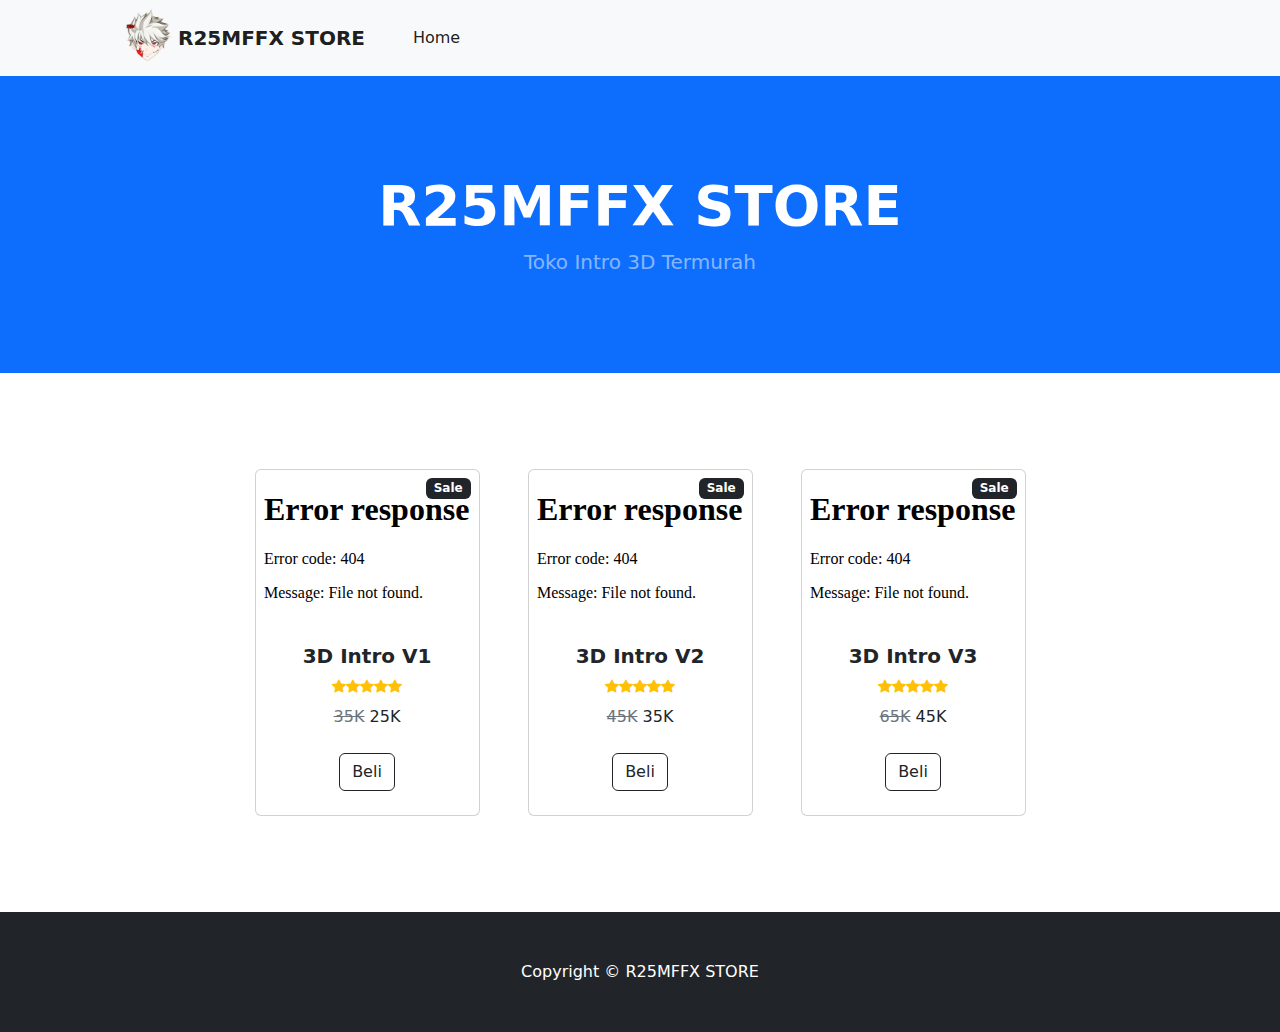
==== index.html @ 2eec76f4 "Add files via upload" ====
<!DOCTYPE html>
<html lang="en">
    <head>
        <meta charset="utf-8" />
        <meta name="viewport" content="width=device-width, initial-scale=1, shrink-to-fit=no" />
        <meta name="description" content="" />
        <meta name="author" content="" />
        <title>R25MFFX STORE</title>
        <!-- Favicon-->
        <link rel="icon" type="image/x-icon" href="assets/images/1732852155211.png" />
        <!-- Bootstrap icons-->
        <link href="https://cdn.jsdelivr.net/npm/bootstrap-icons@1.5.0/font/bootstrap-icons.css" rel="stylesheet" />
        <!-- Core theme CSS (includes Bootstrap)-->
        <link href="css/styles.css" rel="stylesheet" />
    </head>
    <body>
        <!-- Navigation-->
        <nav class="navbar navbar-expand-lg navbar-light bg-light">
            <div class="container px-4 px-lg-5">
                <img src="assets/images/1732852155211.png" height="60px" width="60px">
                <strong><a class="navbar-brand" href="index.html">R25MFFX STORE</a></strong>
                <button class="navbar-toggler" type="button" data-bs-toggle="collapse" data-bs-target="#navbarSupportedContent" aria-controls="navbarSupportedContent" aria-expanded="false" aria-label="Toggle navigation"><span class="navbar-toggler-icon"></span></button>
                <div class="collapse navbar-collapse" id="navbarSupportedContent">
                    <ul class="navbar-nav me-auto mb-2 mb-lg-0 ms-lg-4">
                        <li class="nav-item"><a class="nav-link active" aria-current="page" href="index.html">Home</a></li>
                        
                    </ul>
                </div>
            </div>
        </nav>
        <!-- Header-->
        <header class="bg-primary py-5">
            <div class="container px-4 px-lg-5 my-5">
                <div class="text-center text-white">
                    <h1 class="display-4 fw-bolder">R25MFFX STORE</h1>
                    <p class="lead fw-normal text-white-50 mb-0">Toko Intro 3D Termurah</p>
                </div>
            </div>
        </header>
        <!-- Section-->
        <section class="py-5">
            <div class="container px-4 px-lg-5 mt-5">
                <div class="row gx-4 gx-lg-5 row-cols-2 row-cols-md-3 row-cols-xl-4 justify-content-center">
                    <div class="col mb-5">
                        <div class="card h-100">
                            <!-- Sale badge-->
                            <div class="badge bg-dark text-white position-absolute" style="top: 0.5rem; right: 0.5rem">Sale</div>
                            <!-- Product image-->
                            <iframe class="card-img-top" src="assets/videos/V1 your text.mp4" alt="..." ></iframe>
                            <!-- Product details-->
                            <div class="card-body p-4">
                                <div class="text-center">
                                    <!-- Product name-->
                                    <h5 class="fw-bolder">3D Intro V1</h5>
                                    <!-- Product reviews-->
                                    <div class="d-flex justify-content-center small text-warning mb-2">
                                        <div class="bi-star-fill"></div>
                                        <div class="bi-star-fill"></div>
                                        <div class="bi-star-fill"></div>
                                        <div class="bi-star-fill"></div>
                                        <div class="bi-star-fill"></div>
                                    </div>
                                    <!-- Product price-->
                                    <span class="text-muted text-decoration-line-through">35K</span>
                                    25K
                                </div>
                            </div>
                            <!-- Product actions-->
                            <div class="card-footer p-4 pt-0 border-top-0 bg-transparent">
                                <div class="text-center"><a class="btn btn-outline-dark mt-auto" href="
                                    beli.html">Beli</a></div>
                            </div>
                        </div>
                    </div>
                    <div class="col mb-5">
                        <div class="card h-100">
                            <!-- Sale badge-->
                            <div class="badge bg-dark text-white position-absolute" style="top: 0.5rem; right: 0.5rem">Sale</div>
                            <!-- Product image-->
                            <iframe class="card-img-top" src="assets/videos/V2 your text.mp4" alt="..." ></iframe>
                            <!-- Product details-->
                            <div class="card-body p-4">
                                <div class="text-center">
                                    <!-- Product name-->
                                    <h5 class="fw-bolder">3D Intro V2</h5>
                                    <!-- Product reviews-->
                                        <div class="d-flex justify-content-center small text-warning mb-2">
                                            <div class="bi-star-fill"></div>
                                            <div class="bi-star-fill"></div>
                                            <div class="bi-star-fill"></div>
                                            <div class="bi-star-fill"></div>
                                            <div class="bi-star-fill"></div>
                                        </div>
                                    <!-- Product price-->
                                    <span class="text-muted text-decoration-line-through">45K</span>
                                    35K
                                </div>
                            </div>
                            <!-- Product actions-->
                            <div class="card-footer p-4 pt-0 border-top-0 bg-transparent">
                                <div class="text-center"><a class="btn btn-outline-dark mt-auto" href="beli2.html">Beli</a></div>
                            </div>
                        </div>
                    </div>
                    <div class="col mb-5">
                        <div class="card h-100">
                            <!-- Sale badge-->
                            <div class="badge bg-dark text-white position-absolute" style="top: 0.5rem; right: 0.5rem">Sale</div>
                            <!-- Product image-->
                            <iframe class="card-img-top" src="assets/videos/V3 your text.mp4" alt="..." ></iframe>
                            <!-- Product details-->
                            <div class="card-body p-4">
                                <div class="text-center">
                                    <!-- Product name-->
                                    <h5 class="fw-bolder">3D Intro V3</h5>
                                    <!-- Product reviews-->
                                    <div class="d-flex justify-content-center small text-warning mb-2">
                                        <div class="bi-star-fill"></div>
                                        <div class="bi-star-fill"></div>
                                        <div class="bi-star-fill"></div>
                                        <div class="bi-star-fill"></div>
                                        <div class="bi-star-fill"></div>
                                    </div>
                                    <!-- Product price-->
                                    <span class="text-muted text-decoration-line-through">65K</span>
                                    45K
                                </div>
                            </div>
                            <!-- Product actions-->
                            <div class="card-footer p-4 pt-0 border-top-0 bg-transparent">
                                <div class="text-center"><a class="btn btn-outline-dark mt-auto" href="beli3.html">Beli</a></div>
                            </div>
                        </div>
                    </div>
                </div>
            </div>
        </section>
        <!-- Footer-->
        <footer class="py-5 bg-dark">
            <div class="container"><p class="m-0 text-center text-white">Copyright &copy; R25MFFX STORE</p></div>
        </footer>
        <!-- Bootstrap core JS-->
        <script src="https://cdn.jsdelivr.net/npm/bootstrap@5.2.3/dist/js/bootstrap.bundle.min.js"></script>
        
    </body>
</html>
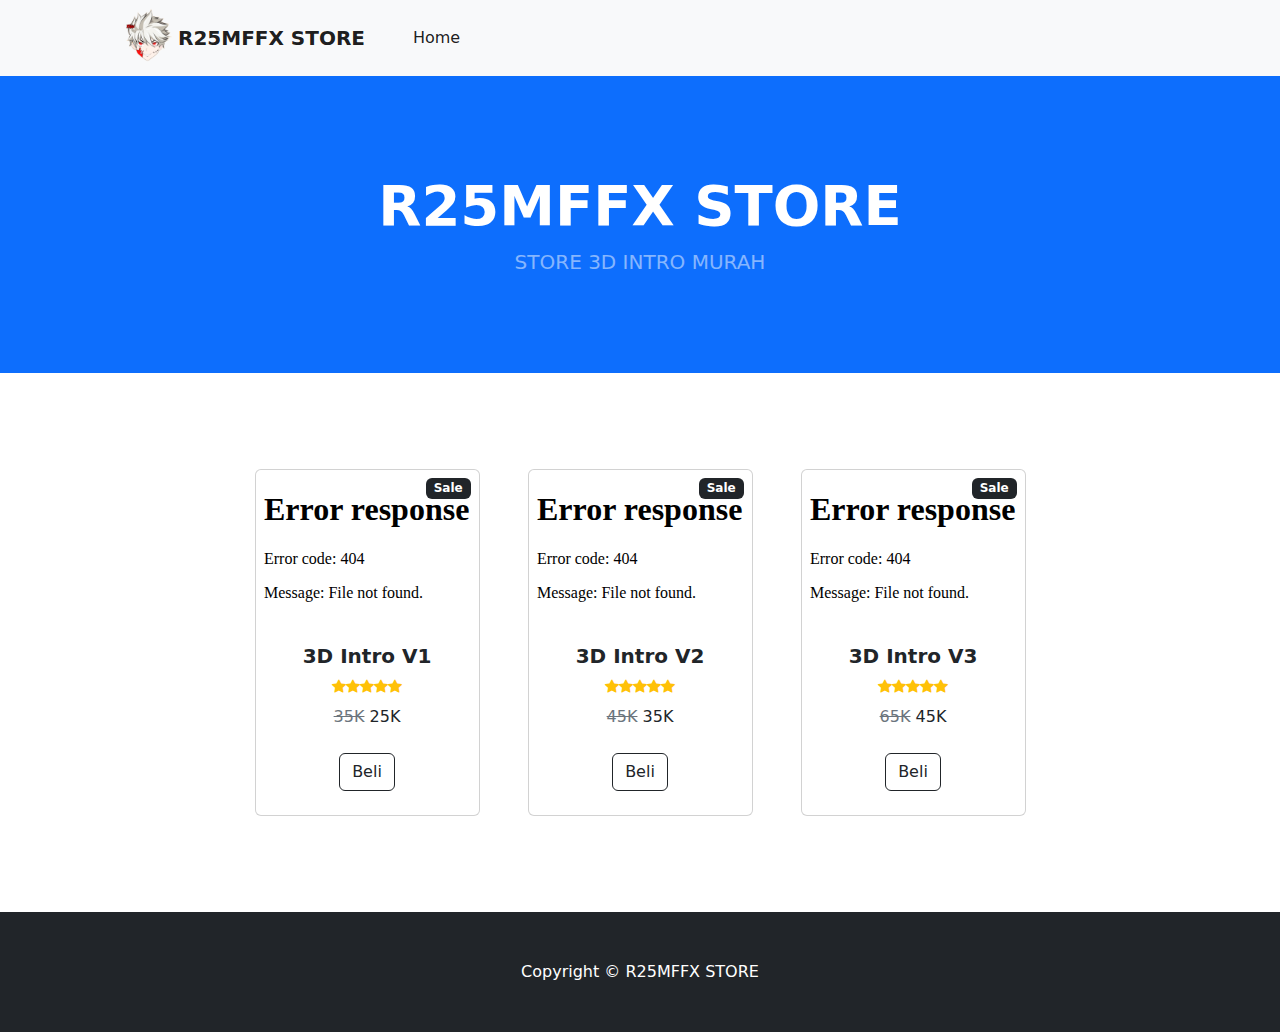
==== commit 67109a92: "index.html" ====
--- a/index.html
+++ b/index.html
@@ -12,6 +12,8 @@
         <link href="https://cdn.jsdelivr.net/npm/bootstrap-icons@1.5.0/font/bootstrap-icons.css" rel="stylesheet" />
         <!-- Core theme CSS (includes Bootstrap)-->
         <link href="css/styles.css" rel="stylesheet" />
+        <script async src="https://pagead2.googlesyndication.com/pagead/js/adsbygoogle.js?client=ca-pub-6279819822873731"
+     crossorigin="anonymous"></script>
     </head>
     <body>
         <!-- Navigation-->
@@ -33,7 +35,7 @@
             <div class="container px-4 px-lg-5 my-5">
                 <div class="text-center text-white">
                     <h1 class="display-4 fw-bolder">R25MFFX STORE</h1>
-                    <p class="lead fw-normal text-white-50 mb-0">Toko Intro 3D Termurah</p>
+                    <p class="lead fw-normal text-white-50 mb-0">STORE 3D INTRO MURAH</p>
                 </div>
             </div>
         </header>
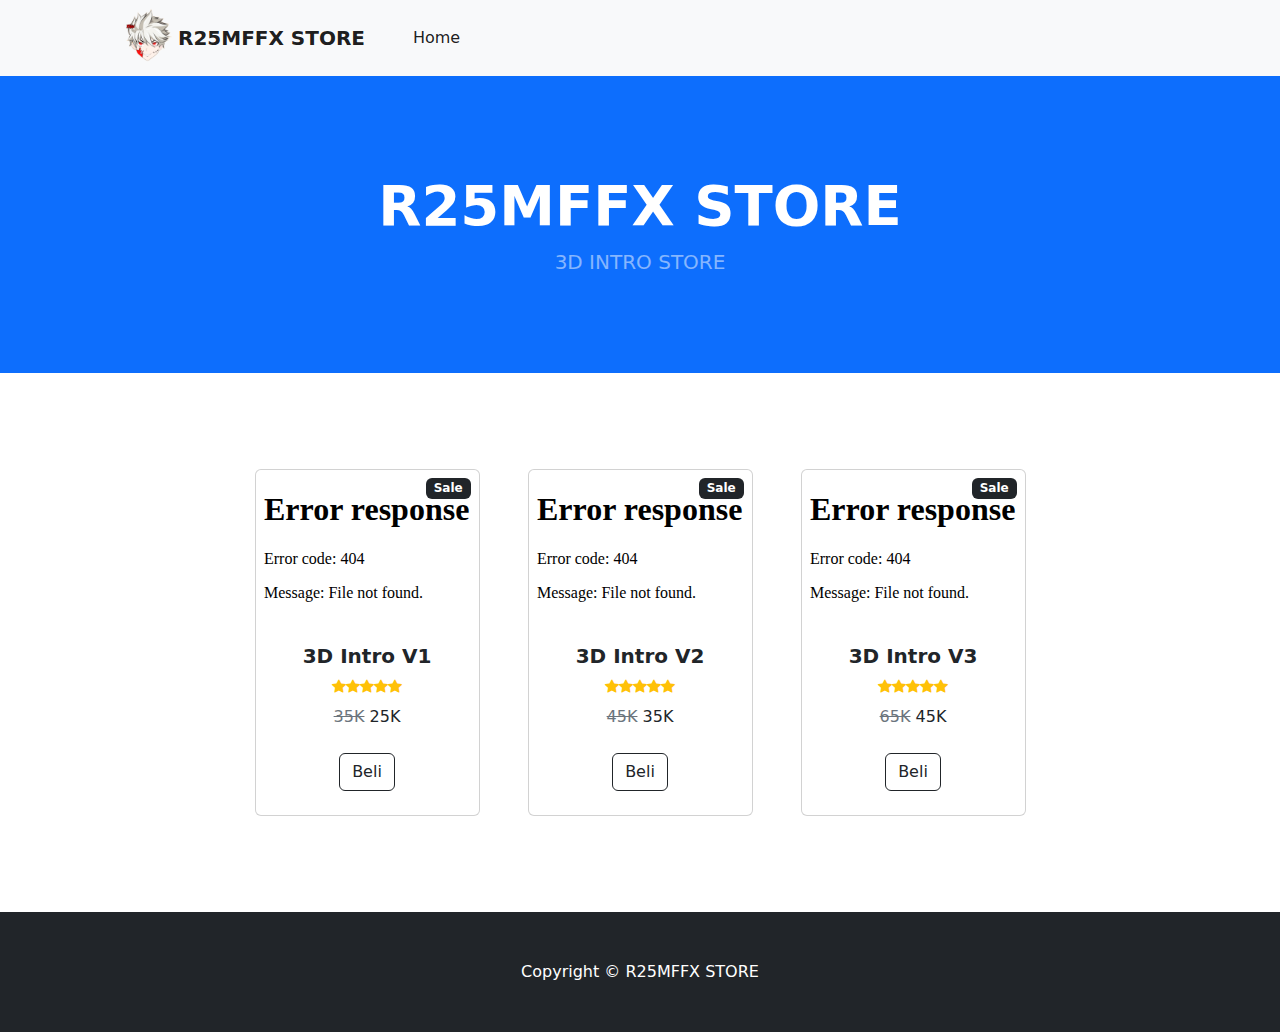
==== commit 70c97513: "index.html" ====
--- a/index.html
+++ b/index.html
@@ -35,7 +35,7 @@
             <div class="container px-4 px-lg-5 my-5">
                 <div class="text-center text-white">
                     <h1 class="display-4 fw-bolder">R25MFFX STORE</h1>
-                    <p class="lead fw-normal text-white-50 mb-0">STORE 3D INTRO MURAH</p>
+                    <p class="lead fw-normal text-white-50 mb-0">3D INTRO STORE</p>
                 </div>
             </div>
         </header>
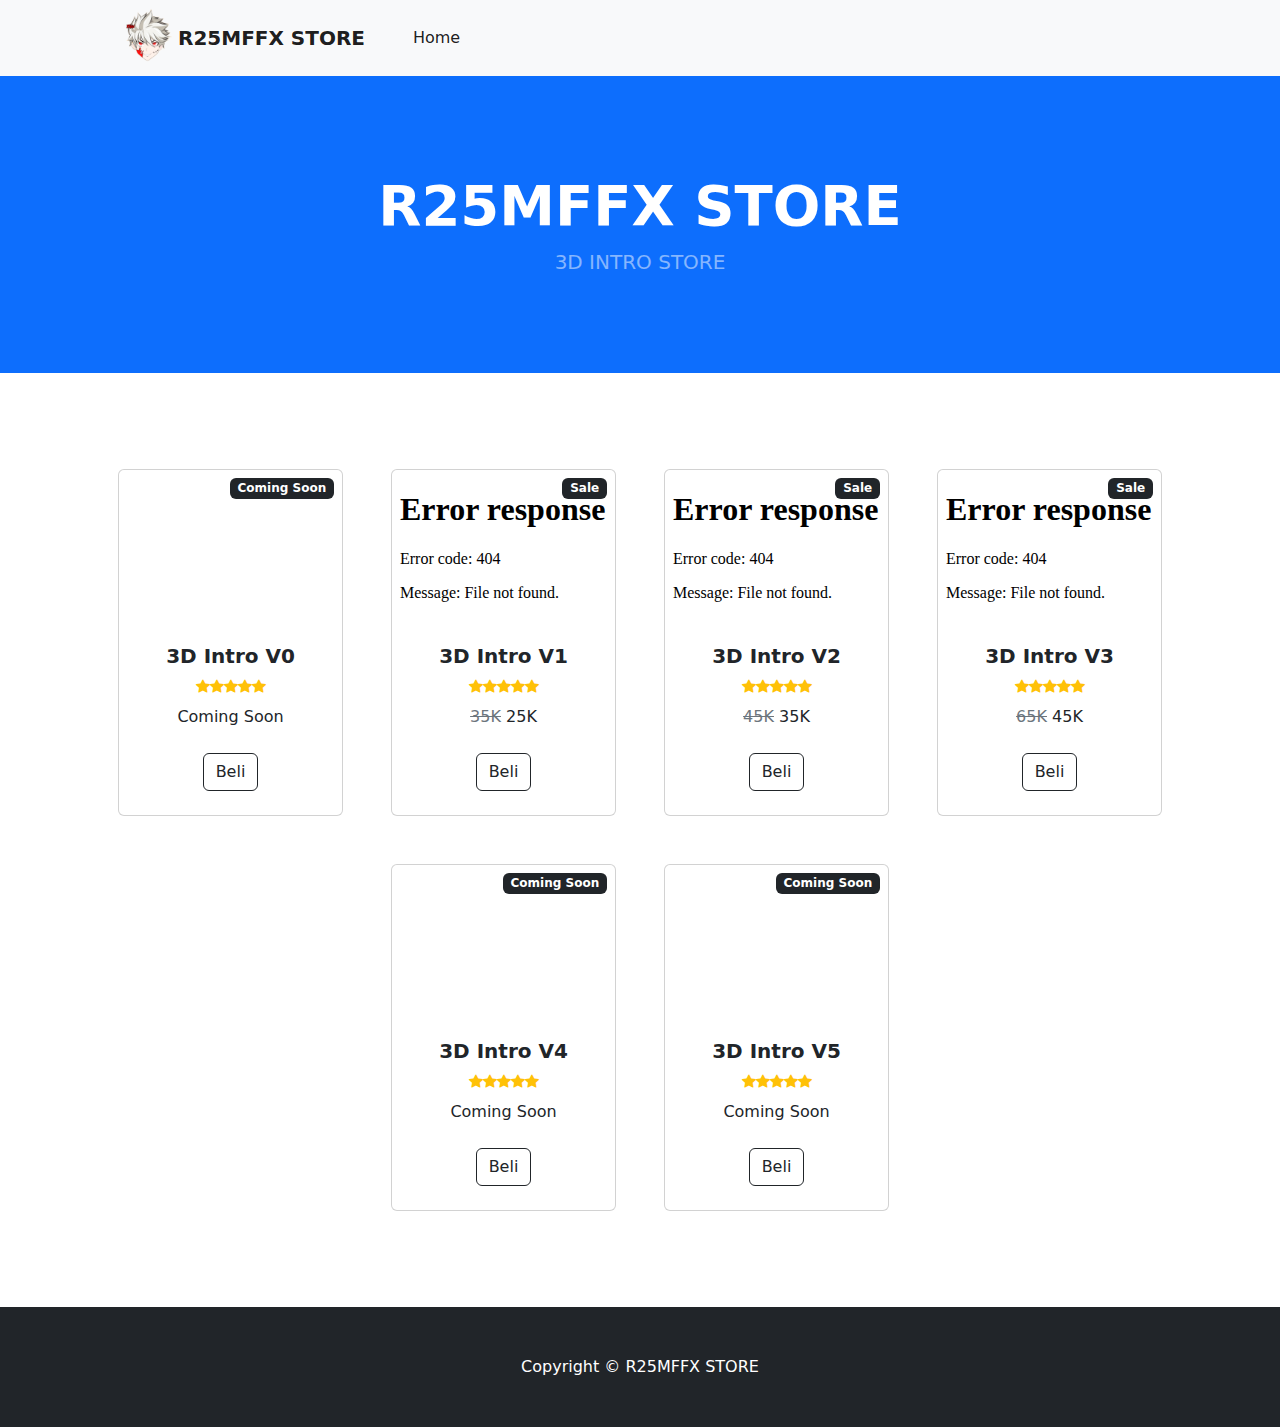
==== commit 7b64077b: "index.html" ====
--- a/index.html
+++ b/index.html
@@ -46,6 +46,37 @@
                     <div class="col mb-5">
                         <div class="card h-100">
                             <!-- Sale badge-->
+                            <div class="badge bg-dark text-white position-absolute" style="top: 0.5rem; right: 0.5rem">Coming Soon</div>
+                            <!-- Product image-->
+                            <iframe class="card-img-top" src="" alt="..." ></iframe>
+                            <!-- Product details-->
+                            <div class="card-body p-4">
+                                <div class="text-center">
+                                    <!-- Product name-->
+                                    <h5 class="fw-bolder">3D Intro V0</h5>
+                                    <!-- Product reviews-->
+                                    <div class="d-flex justify-content-center small text-warning mb-2">
+                                        <div class="bi-star-fill"></div>
+                                        <div class="bi-star-fill"></div>
+                                        <div class="bi-star-fill"></div>
+                                        <div class="bi-star-fill"></div>
+                                        <div class="bi-star-fill"></div>
+                                    </div>
+                                    <!-- Product price-->
+                                    <span class="text-muted text-decoration-line-through"></span>
+                                    Coming Soon
+                                </div>
+                            </div>
+                            <!-- Product actions-->
+                            <div class="card-footer p-4 pt-0 border-top-0 bg-transparent">
+                                <div class="text-center"><a class="btn btn-outline-dark mt-auto" href="
+                                    index.html">Beli</a></div>
+                            </div>
+                        </div>
+                    </div>
+                    <div class="col mb-5">
+                        <div class="card h-100">
+                            <!-- Sale badge-->
                             <div class="badge bg-dark text-white position-absolute" style="top: 0.5rem; right: 0.5rem">Sale</div>
                             <!-- Product image-->
                             <iframe class="card-img-top" src="assets/videos/V1 your text.mp4" alt="..." ></iframe>
@@ -131,6 +162,66 @@
                             <!-- Product actions-->
                             <div class="card-footer p-4 pt-0 border-top-0 bg-transparent">
                                 <div class="text-center"><a class="btn btn-outline-dark mt-auto" href="beli3.html">Beli</a></div>
+                            </div>
+                        </div>
+                    </div>
+                    <div class="col mb-5">
+                        <div class="card h-100">
+                            <!-- Sale badge-->
+                            <div class="badge bg-dark text-white position-absolute" style="top: 0.5rem; right: 0.5rem">Coming Soon</div>
+                            <!-- Product image-->
+                            <iframe class="card-img-top" src="" alt="..." ></iframe>
+                            <!-- Product details-->
+                            <div class="card-body p-4">
+                                <div class="text-center">
+                                    <!-- Product name-->
+                                    <h5 class="fw-bolder">3D Intro V4</h5>
+                                    <!-- Product reviews-->
+                                    <div class="d-flex justify-content-center small text-warning mb-2">
+                                        <div class="bi-star-fill"></div>
+                                        <div class="bi-star-fill"></div>
+                                        <div class="bi-star-fill"></div>
+                                        <div class="bi-star-fill"></div>
+                                        <div class="bi-star-fill"></div>
+                                    </div>
+                                    <!-- Product price-->
+                                    <span class="text-muted text-decoration-line-through"></span>
+                                    Coming Soon
+                                </div>
+                            </div>
+                            <!-- Product actions-->
+                            <div class="card-footer p-4 pt-0 border-top-0 bg-transparent">
+                                <div class="text-center"><a class="btn btn-outline-dark mt-auto" href="index.html">Beli</a></div>
+                            </div>
+                        </div>
+                    </div>
+                    <div class="col mb-5">
+                        <div class="card h-100">
+                            <!-- Sale badge-->
+                            <div class="badge bg-dark text-white position-absolute" style="top: 0.5rem; right: 0.5rem">Coming Soon</div>
+                            <!-- Product image-->
+                            <iframe class="card-img-top" src="" alt="..." ></iframe>
+                            <!-- Product details-->
+                            <div class="card-body p-4">
+                                <div class="text-center">
+                                    <!-- Product name-->
+                                    <h5 class="fw-bolder">3D Intro V5</h5>
+                                    <!-- Product reviews-->
+                                    <div class="d-flex justify-content-center small text-warning mb-2">
+                                        <div class="bi-star-fill"></div>
+                                        <div class="bi-star-fill"></div>
+                                        <div class="bi-star-fill"></div>
+                                        <div class="bi-star-fill"></div>
+                                        <div class="bi-star-fill"></div>
+                                    </div>
+                                    <!-- Product price-->
+                                    <span class="text-muted text-decoration-line-through"></span>
+                                    Coming Soon
+                                </div>
+                            </div>
+                            <!-- Product actions-->
+                            <div class="card-footer p-4 pt-0 border-top-0 bg-transparent">
+                                <div class="text-center"><a class="btn btn-outline-dark mt-auto" href="index.html">Beli</a></div>
                             </div>
                         </div>
                     </div>
